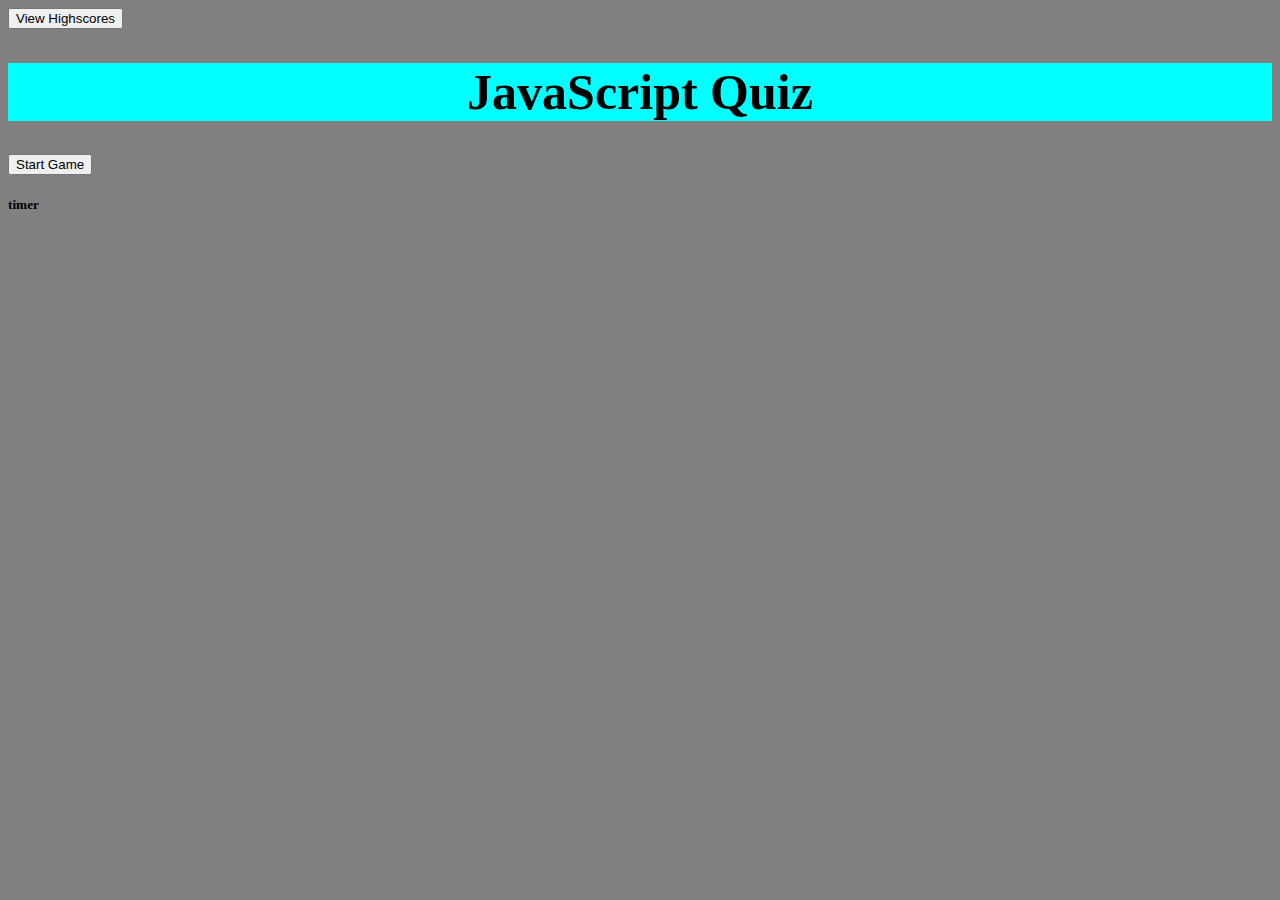
==== index.html @ 1e55ab93 "commit" ====
<!DOCTYPE html>
<html lang="en">
    <link rel="stylesheet" href="style.css" />
<head>
    <meta charset="UTF-8">
    <meta http-equiv="X-UA-Compatible" content="IE=edge">
    <meta name="viewport" content="width=device-width, initial-scale=1.0">
    <title>Document</title>
</head>
<body class="page">
    <nav>
        <button type="button">View Highscores</button>
    </nav>
    
    
    <h1 class="H">JavaScript Quiz</h1>
    
    
    <div class="hide" id="Qbuttons">
    <h2>Here's your quiz, good luck!</h2>
    <ul>
        <li><button class="button" type="button">Answer 1</button></li>
        <li><button class="button" type="button">Answer 2</button></li>
        <li><button class="button" type="button">Answer 3</button></li>
        <li><button class="button" type="button">Answer 4</button></li>
    </ul>
    </div>


    <button id="startbutton" type="button">Start Game</button>

    <h5 id="settimer">
        timer
    </h5>


    <script src="script.js"></script>
</body>
</html>
---- style.css ----
.hide {
    display: none;


}

.button{
    color: red;
    display: flex;
    justify-content: center;
    flex-direction: column;
    
}

.H{
    display:flex;
    justify-content: center;
    padding: 0;
    color:black;
    font-size: 50px;
    background-color: aqua;
}

.page {
    justify-content: center;
    background-color: grey;
}
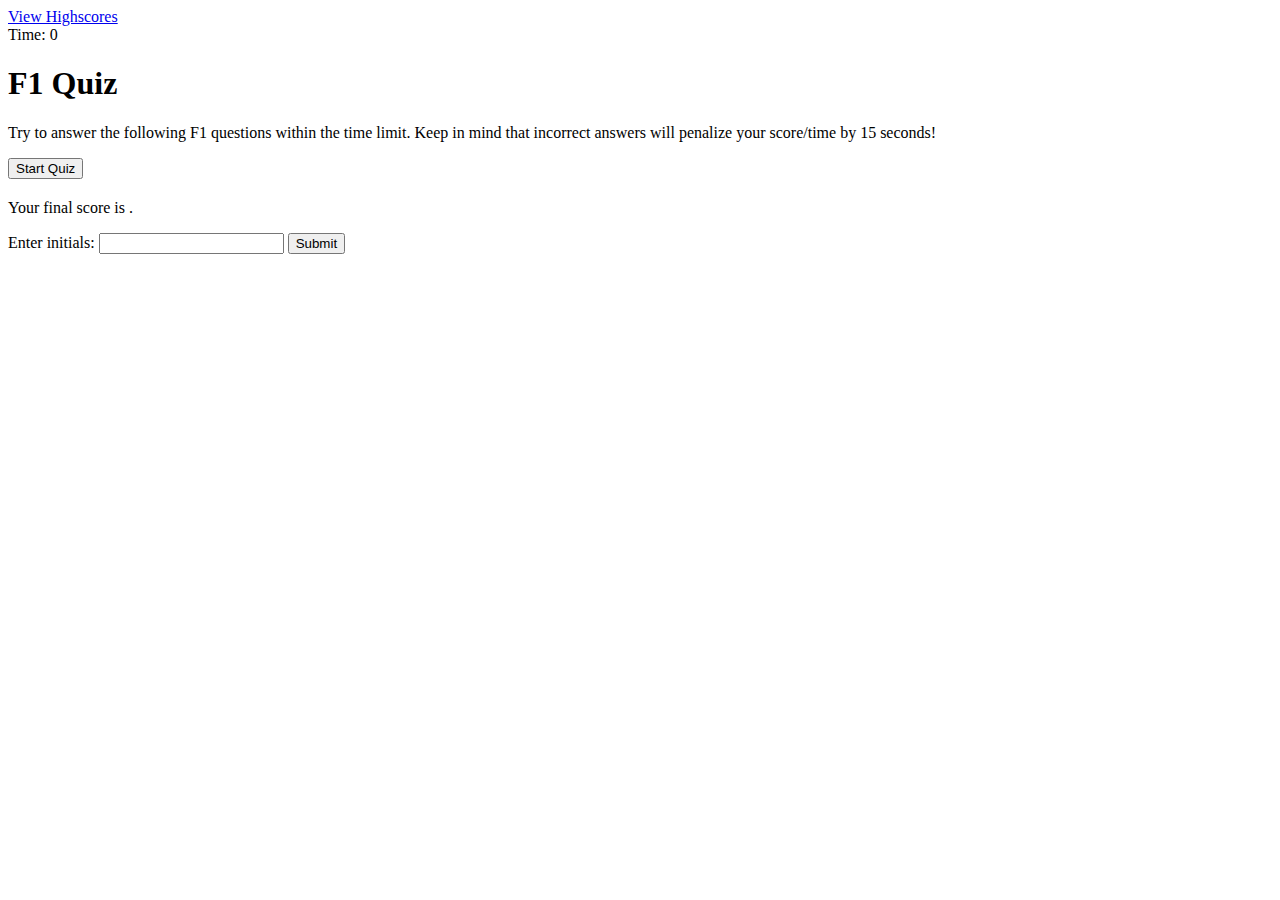
==== commit fe43a1e7: "fixed changes, added questions" ====
--- a/index.html
+++ b/index.html
@@ -1,39 +1,48 @@
 <!DOCTYPE html>
 <html lang="en">
-    <link rel="stylesheet" href="style.css" />
-<head>
-    <meta charset="UTF-8">
-    <meta http-equiv="X-UA-Compatible" content="IE=edge">
-    <meta name="viewport" content="width=device-width, initial-scale=1.0">
-    <title>Document</title>
-</head>
-<body class="page">
-    <nav>
-        <button type="button">View Highscores</button>
-    </nav>
-    
-    
-    <h1 class="H">JavaScript Quiz</h1>
-    
-    
-    <div class="hide" id="Qbuttons">
-    <h2>Here's your quiz, good luck!</h2>
-    <ul>
-        <li><button class="button" type="button">Answer 1</button></li>
-        <li><button class="button" type="button">Answer 2</button></li>
-        <li><button class="button" type="button">Answer 3</button></li>
-        <li><button class="button" type="button">Answer 4</button></li>
-    </ul>
+  <head>
+    <meta charset="UTF-8" />
+    <meta name="viewport" content="width=device-width, initial-scale=1.0" />
+    <meta http-equiv="X-UA-Compatible" content="ie=edge" />
+    <title>F1 Quiz</title>
+
+    <link rel="stylesheet" href="./assets/css/styles.css" />
+  </head>
+
+  <body>
+    <div class="scores"><a href="highscores.html">View Highscores</a></div>
+
+    <div class="timer">Time: <span id="time">0</span></div>
+
+    <div class="wrapper">
+      <div id="start-screen" class="start">
+        <h1>F1 Quiz</h1>
+        <p>
+          Try to answer the following F1 questions within the time
+          limit. Keep in mind that incorrect answers will penalize your
+          score/time by 15 seconds!
+        </p>
+        <button id="start">Start Quiz</button>
+      </div>
+
+      <div id="questions" class="hide">
+        <h2 id="question-title"></h2>
+        <div id="choices" class="choices"></div>
+      </div>
+
+      <div id="end-screen" class="hide">
+        <h2></h2>
+        <p>Your final score is <span id="final-score"></span>.</p>
+        <p>
+          Enter initials: <input type="text" id="initials" max="3" />
+          <button id="submit">Submit</button>
+        </p>
+      </div>
+
+      <div id="feedback" class="feedback hide"></div>
     </div>
 
-
-    <button id="startbutton" type="button">Start Game</button>
-
-    <h5 id="settimer">
-        timer
-    </h5>
-
-
-    <script src="script.js"></script>
-</body>
-</html>+    <script src="./js/questions.js"></script>
+    <script src="./js/logic.js"></script>
+  </body>
+</html>
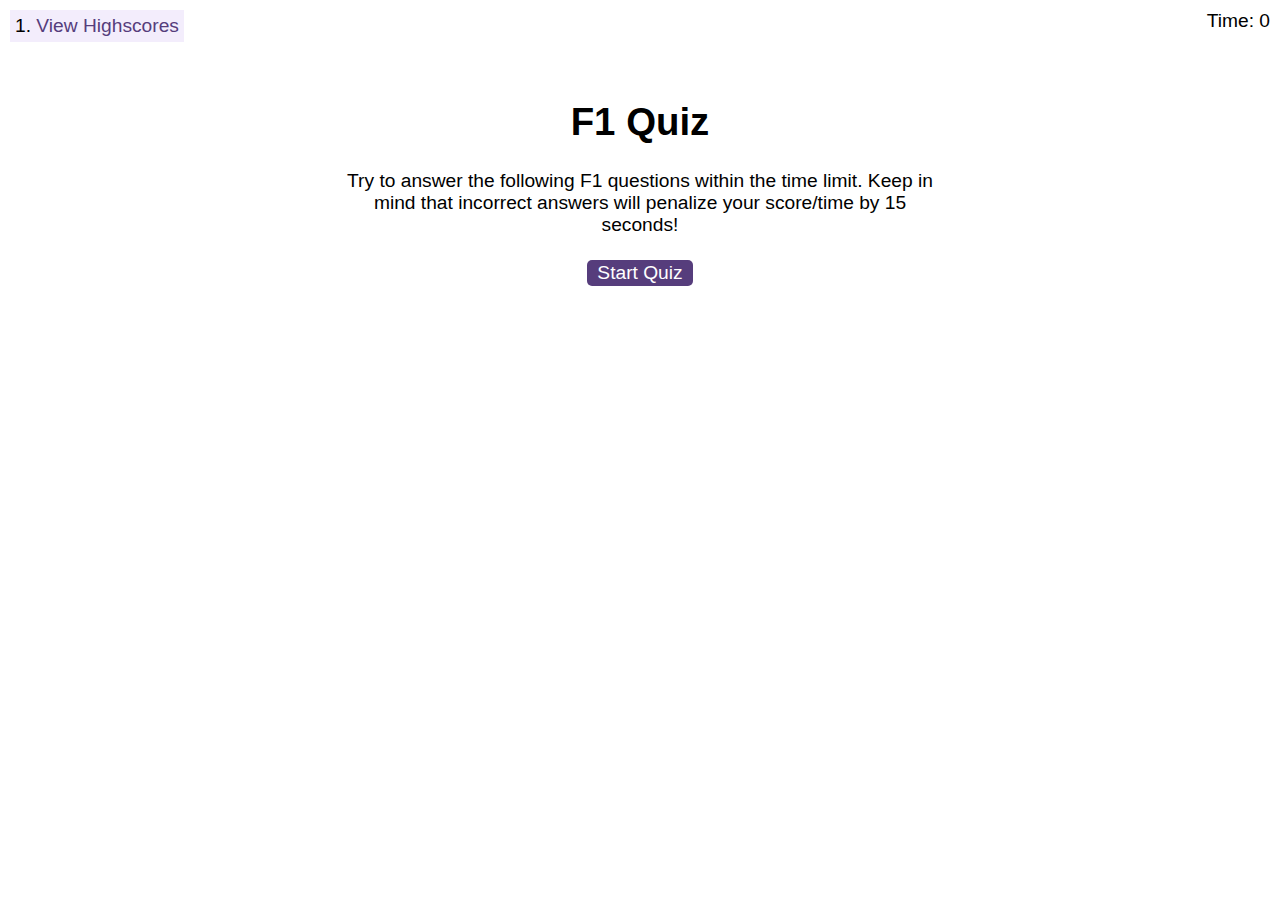
==== commit a7d2e547: "forgot to link css" ====
--- a/index.html
+++ b/index.html
@@ -6,12 +6,16 @@
     <meta http-equiv="X-UA-Compatible" content="ie=edge" />
     <title>F1 Quiz</title>
 
-    <link rel="stylesheet" href="./assets/css/styles.css" />
+    <link rel="stylesheet" href="./style.css" />
   </head>
 
   <body>
-    <div class="scores"><a href="highscores.html">View Highscores</a></div>
-
+    <nav class="homenav">
+        <ul>
+    <li class="scores"><a href="highscores.html">View Highscores</a></div>
+    <!-- <li class="schedule"><a href="schedule.html">View 2023 Schedule</a></div> -->
+            </ul>
+    </nav>
     <div class="timer">Time: <span id="time">0</span></div>
 
     <div class="wrapper">
--- a/style.css
+++ b/style.css
@@ -0,0 +1,94 @@
+body {
+    font-family: Arial;
+    font-size: 120%;
+  }
+  
+  a {
+    color: #563d7c;
+    text-decoration: none;
+    transition: color 0.1s;
+  }
+  
+  a:hover {
+    color: #8570a5;
+  }
+  
+  button {
+    display: inline-block;
+    margin: 5px;
+    cursor: pointer;
+    font-size: 100%;
+    background-color: #563d7c;
+    border-radius: 5px;
+    padding: 2px 10px;
+    color: white;
+    border: 0;
+    transition: background-color 0.1s;
+  }
+  
+  button:hover {
+    background-color: #8570a5;
+  }
+  
+  .choices button {
+    display: block;
+  }
+  
+  input[type="text"] {
+    font-size: 100%;
+  }
+  
+  ol {
+    padding-left: 0px;
+    max-height: 400px;
+    overflow: auto;
+  }
+  
+  li {
+    padding: 5px;
+    list-style: decimal inside none;
+  }
+  
+  li:nth-child(odd) {
+    background-color: #f3edfc;
+  }
+  
+  .wrapper {
+    margin: 100px auto 0 auto;
+    max-width: 600px;
+  }
+  
+  .hide {
+    display: none;
+  }
+  
+  .start {
+    text-align: center;
+  }
+  
+  .scores {
+    position: absolute;
+    top: 10px;
+    left: 10px;
+  }
+  
+  .feedback {
+    font-style: italic;
+    font-size: 120%;
+    margin-top: 20px;
+    padding-top: 10px;
+    color: gray;
+    border-top: 2px solid #ccc;
+  }
+  
+  .timer {
+    position: absolute;
+    top: 10px;
+    right: 10px;
+  }
+  
+  ul {
+    list-style-type: none;
+    margin: 0;
+    padding: 0;
+  }